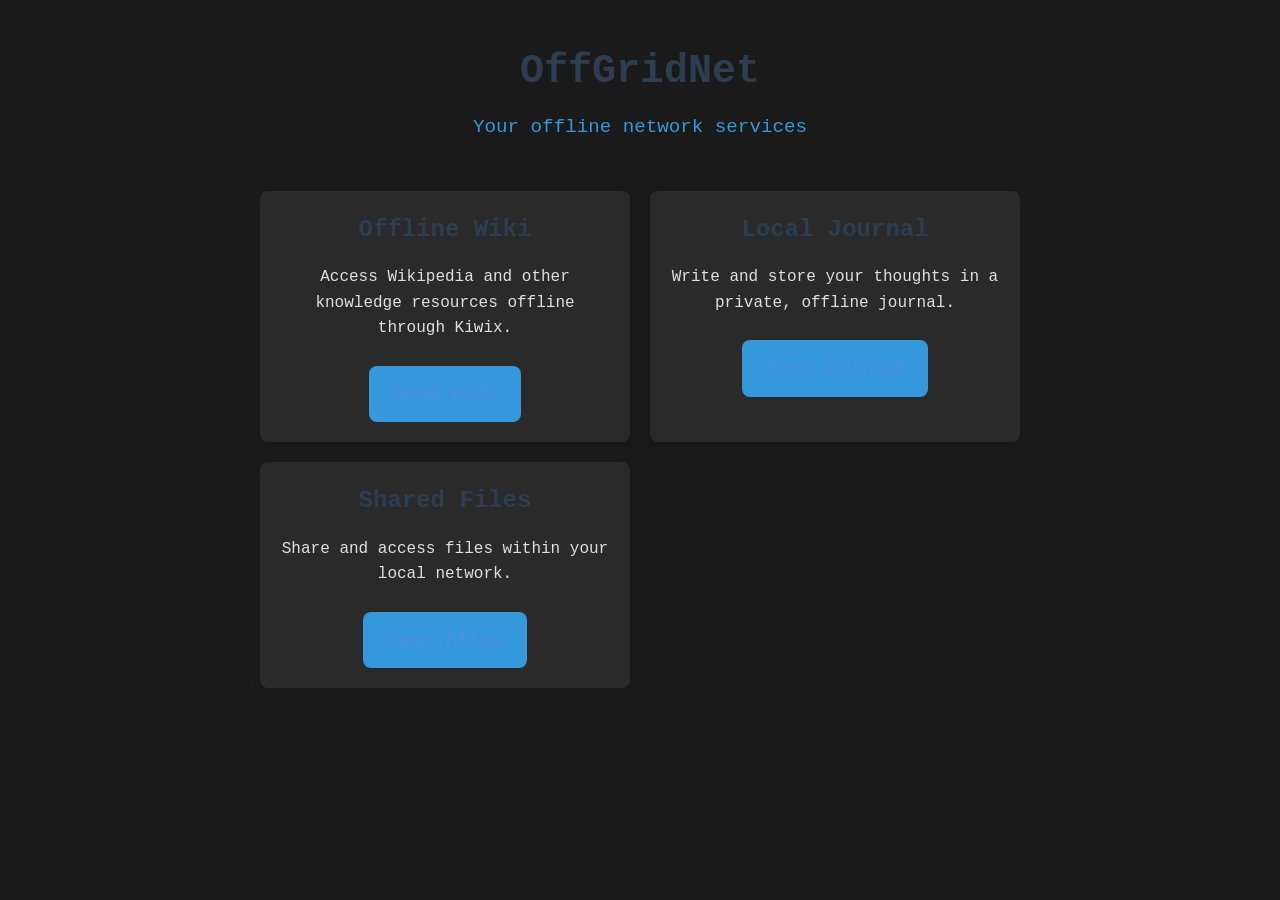
==== frontend/index.html @ b46c92ce "kiwix setup" ====
<!DOCTYPE html>
<html lang="en">
<head>
    <meta charset="UTF-8">
    <meta name="viewport" content="width=device-width, initial-scale=1.0">
    <title>OffGridNet</title>
    <link rel="stylesheet" href="static/css/style.css">
    <style>
        :root {
            --bg-color: #1a1a1a;
            --text-color: #e0e0e0;
            --accent-color: #4a90e2;
            --hover-color: #357abd;
        }
        
        body {
            background-color: var(--bg-color);
            color: var(--text-color);
            font-family: 'Courier New', monospace;
            margin: 0;
            padding: 20px;
            line-height: 1.6;
        }
        
        .container {
            max-width: 800px;
            margin: 0 auto;
            padding: 20px;
        }
        
        .title {
            text-align: center;
            margin-bottom: 40px;
            font-size: 2.5em;
            color: var(--accent-color);
        }
        
        .ascii-art {
            text-align: center;
            margin-bottom: 30px;
            white-space: pre;
            font-family: monospace;
        }
        
        .services {
            display: grid;
            grid-template-columns: repeat(auto-fit, minmax(250px, 1fr));
            gap: 20px;
            margin-top: 40px;
        }
        
        .service-card {
            background-color: #2a2a2a;
            padding: 20px;
            border-radius: 8px;
            text-align: center;
            transition: transform 0.3s ease;
        }
        
        .service-card:hover {
            transform: translateY(-5px);
        }
        
        .service-card a {
            color: var(--accent-color);
            text-decoration: none;
            font-size: 1.2em;
        }
        
        .service-card a:hover {
            color: var(--hover-color);
        }
        
        .service-icon {
            font-size: 2em;
            margin-bottom: 10px;
        }
    /* COMMENT */
    </style>
</head>
<body>
    <div class="container">
        <header>
            <h1>OffGridNet</h1>
            <p>Your offline network services</p>
        </header>

        <div class="services">
            <div class="service-card">
                <h2>Offline Wiki</h2>
                <p>Access Wikipedia and other knowledge resources offline through Kiwix.</p>
                <a href="http://192.168.4.1:8080" class="btn" target="_blank">Open Wiki</a>
            </div>

            <div class="service-card">
                <h2>Local Journal</h2>
                <p>Write and store your thoughts in a private, offline journal.</p>
                <a href="http://192.168.4.1:5000/journal" class="btn" target="_blank">Open Journal</a>
            </div>

            <div class="service-card">
                <h2>Shared Files</h2>
                <p>Share and access files within your local network.</p>
                <a href="http://192.168.4.1:5000/files" class="btn" target="_blank">Open Files</a>
            </div>
        </div>
    </div>
</body>
</html>
---- frontend/static/css/style.css ----
:root {
    --primary-color: #2c3e50;
    --secondary-color: #3498db;
    --background-color: #f5f6fa;
    --card-background: #ffffff;
    --text-color: #2c3e50;
    --border-radius: 8px;
    --box-shadow: 0 4px 6px rgba(0, 0, 0, 0.1);
}

* {
    margin: 0;
    padding: 0;
    box-sizing: border-box;
}

body {
    font-family: 'Segoe UI', Tahoma, Geneva, Verdana, sans-serif;
    background-color: var(--background-color);
    color: var(--text-color);
    line-height: 1.6;
}

.container {
    max-width: 1200px;
    margin: 0 auto;
    padding: 2rem;
}

header {
    text-align: center;
    margin-bottom: 3rem;
}

header h1 {
    font-size: 2.5rem;
    color: var(--primary-color);
    margin-bottom: 0.5rem;
}

header p {
    font-size: 1.2rem;
    color: var(--secondary-color);
}

.services {
    display: grid;
    grid-template-columns: repeat(auto-fit, minmax(300px, 1fr));
    gap: 2rem;
}

.service-card {
    background-color: var(--card-background);
    border-radius: var(--border-radius);
    padding: 2rem;
    box-shadow: var(--box-shadow);
    transition: transform 0.3s ease;
}

.service-card:hover {
    transform: translateY(-5px);
}

.service-card h2 {
    color: var(--primary-color);
    margin-bottom: 1rem;
}

.service-card p {
    color: var(--text-color);
    margin-bottom: 1.5rem;
}

.btn {
    display: inline-block;
    background-color: var(--secondary-color);
    color: white;
    padding: 0.8rem 1.5rem;
    border-radius: var(--border-radius);
    text-decoration: none;
    font-weight: 600;
    transition: background-color 0.3s ease;
}

.btn:hover {
    background-color: #2980b9;
}

@media (max-width: 768px) {
    .container {
        padding: 1rem;
    }
    
    header {
        margin-bottom: 2rem;
    }
    
    .services {
        grid-template-columns: 1fr;
    }
}
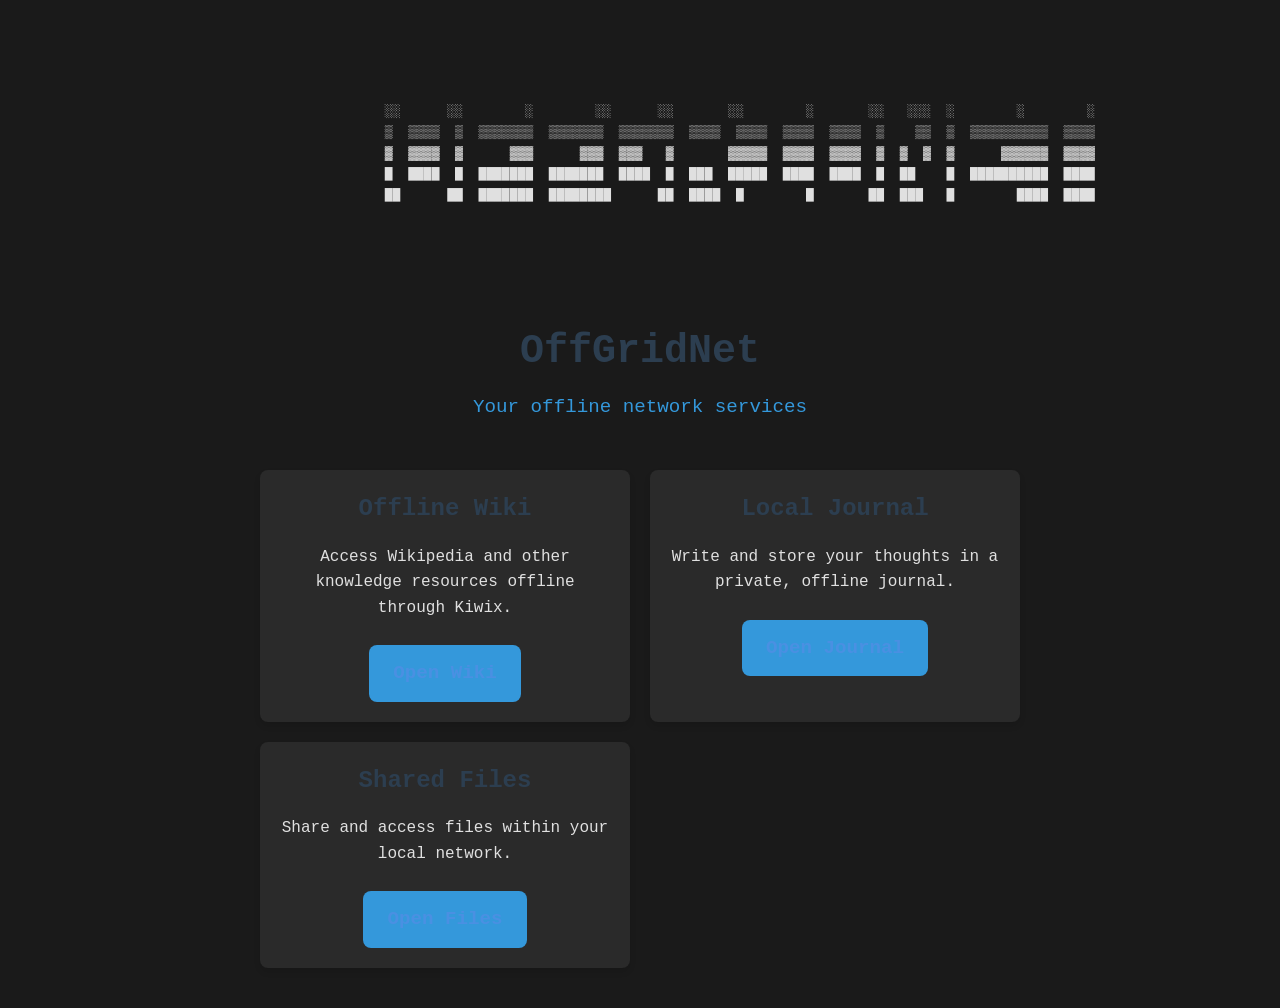
==== commit e49c35be: "add zim files" ====
--- a/frontend/index.html
+++ b/frontend/index.html
@@ -81,6 +81,18 @@
 <body>
     <div class="container">
         <header>
+            <div class="ascii-art">
+ 
+
+                ░░      ░░        ░        ░░      ░░       ░░        ░       ░░   ░░░  ░        ░        ░
+                ▒  ▒▒▒▒  ▒  ▒▒▒▒▒▒▒  ▒▒▒▒▒▒▒  ▒▒▒▒▒▒▒  ▒▒▒▒  ▒▒▒▒  ▒▒▒▒  ▒▒▒▒  ▒    ▒▒  ▒  ▒▒▒▒▒▒▒▒▒▒  ▒▒▒▒
+                ▓  ▓▓▓▓  ▓      ▓▓▓      ▓▓▓  ▓▓▓   ▓       ▓▓▓▓▓  ▓▓▓▓  ▓▓▓▓  ▓  ▓  ▓  ▓      ▓▓▓▓▓▓  ▓▓▓▓
+                █  ████  █  ███████  ███████  ████  █  ███  █████  ████  ████  █  ██    █  ██████████  ████
+                ██      ██  ███████  ████████      ██  ████  █        █       ██  ███   █        ████  ████
+                                                                                                           
+                
+
+            </div>
             <h1>OffGridNet</h1>
             <p>Your offline network services</p>
         </header>
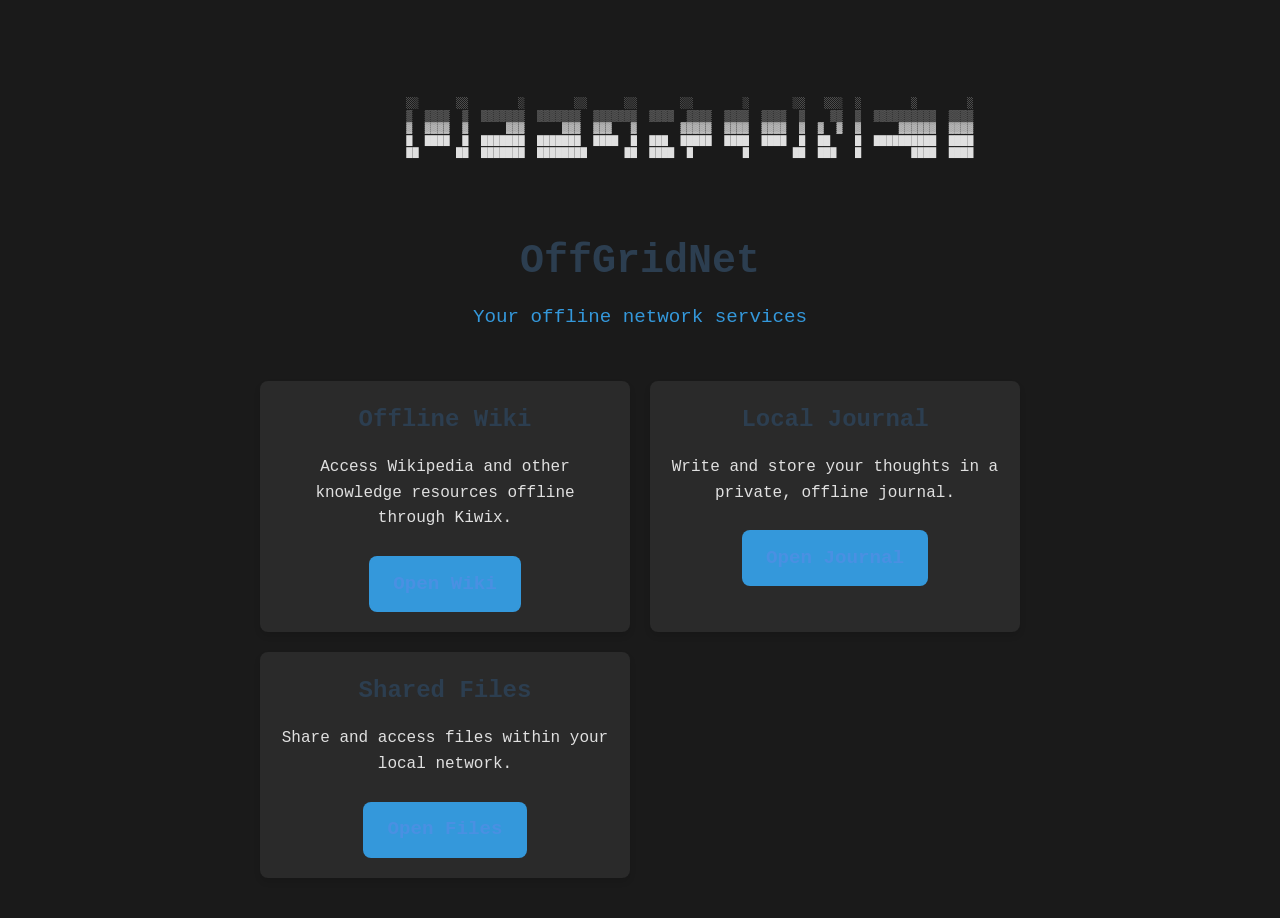
==== commit 101f0aa6: "add zim files" ====
--- a/frontend/index.html
+++ b/frontend/index.html
@@ -37,9 +37,15 @@
         
         .ascii-art {
             text-align: center;
-            margin-bottom: 30px;
+            margin: 20px auto;
             white-space: pre;
             font-family: monospace;
+            font-size: 0.8em;
+            line-height: 1.2;
+            display: block;
+            width: fit-content;
+            margin-left: auto;
+            margin-right: auto;
         }
         
         .services {
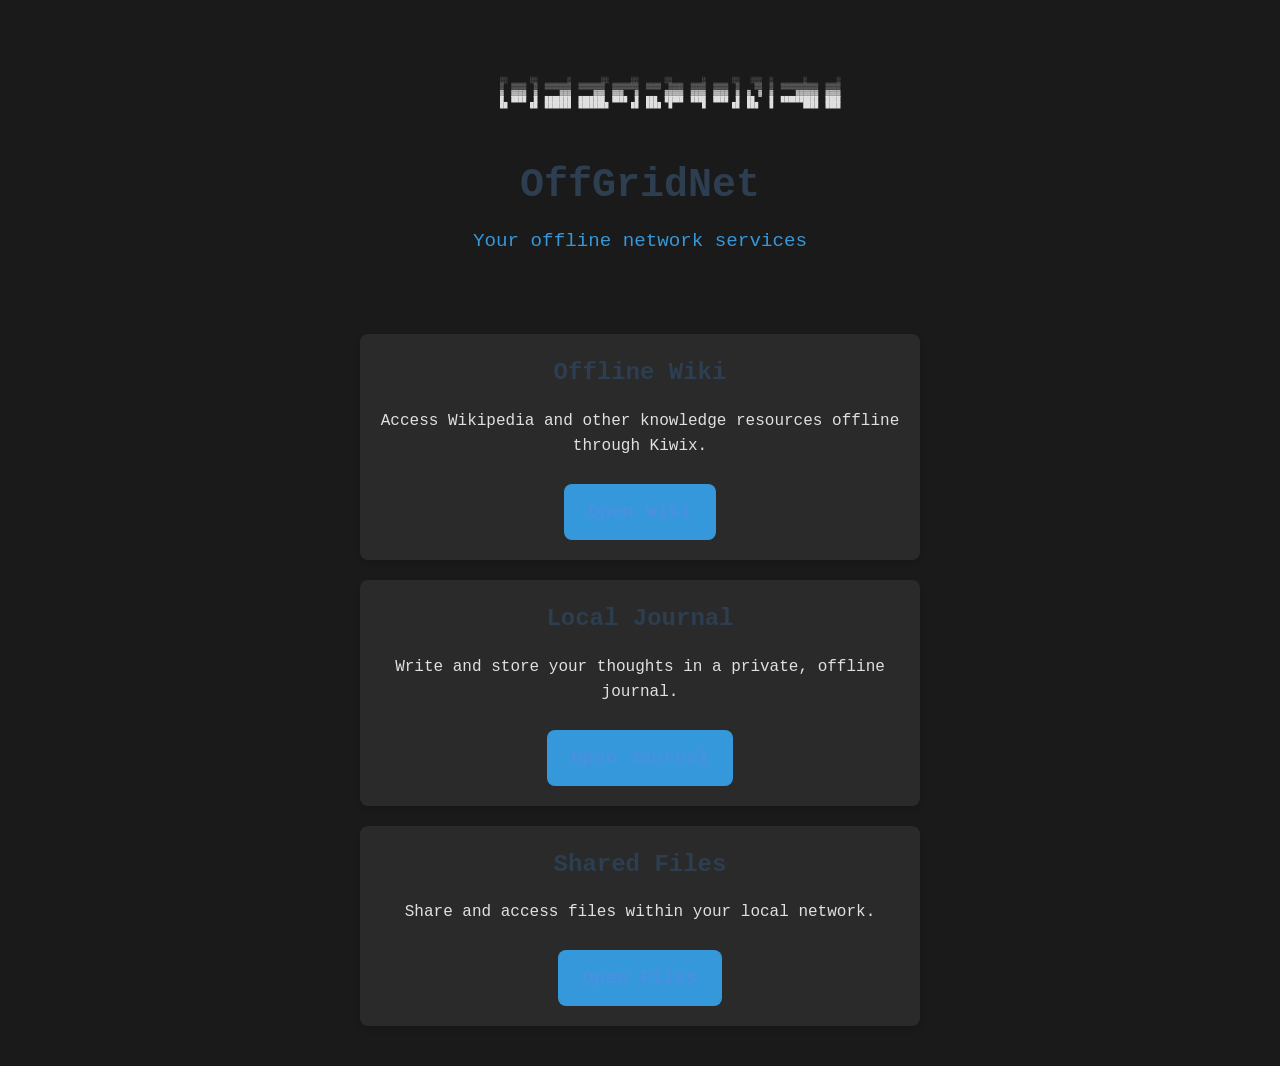
==== commit 50f9052f: "styling" ====
--- a/frontend/index.html
+++ b/frontend/index.html
@@ -20,39 +20,47 @@
             margin: 0;
             padding: 20px;
             line-height: 1.6;
+            display: flex;
+            justify-content: center;
         }
         
         .container {
-            max-width: 800px;
+            max-width: 600px;
             margin: 0 auto;
             padding: 20px;
+            display: flex;
+            flex-direction: column;
+            align-items: center;
         }
         
         .title {
             text-align: center;
-            margin-bottom: 40px;
-            font-size: 2.5em;
+            margin-bottom: 20px;
+            font-size: 2em;
             color: var(--accent-color);
         }
         
         .ascii-art {
             text-align: center;
-            margin: 20px auto;
+            margin: 10px auto;
             white-space: pre;
             font-family: monospace;
-            font-size: 0.8em;
-            line-height: 1.2;
+            font-size: 0.6em;
+            line-height: 1;
             display: block;
             width: fit-content;
             margin-left: auto;
             margin-right: auto;
+            transform: scale(0.8);
+            transform-origin: center;
         }
         
         .services {
-            display: grid;
-            grid-template-columns: repeat(auto-fit, minmax(250px, 1fr));
+            display: flex;
+            flex-direction: column;
             gap: 20px;
-            margin-top: 40px;
+            margin-top: 30px;
+            width: 100%;
         }
         
         .service-card {
@@ -61,6 +69,8 @@
             border-radius: 8px;
             text-align: center;
             transition: transform 0.3s ease;
+            width: 100%;
+            box-sizing: border-box;
         }
         
         .service-card:hover {
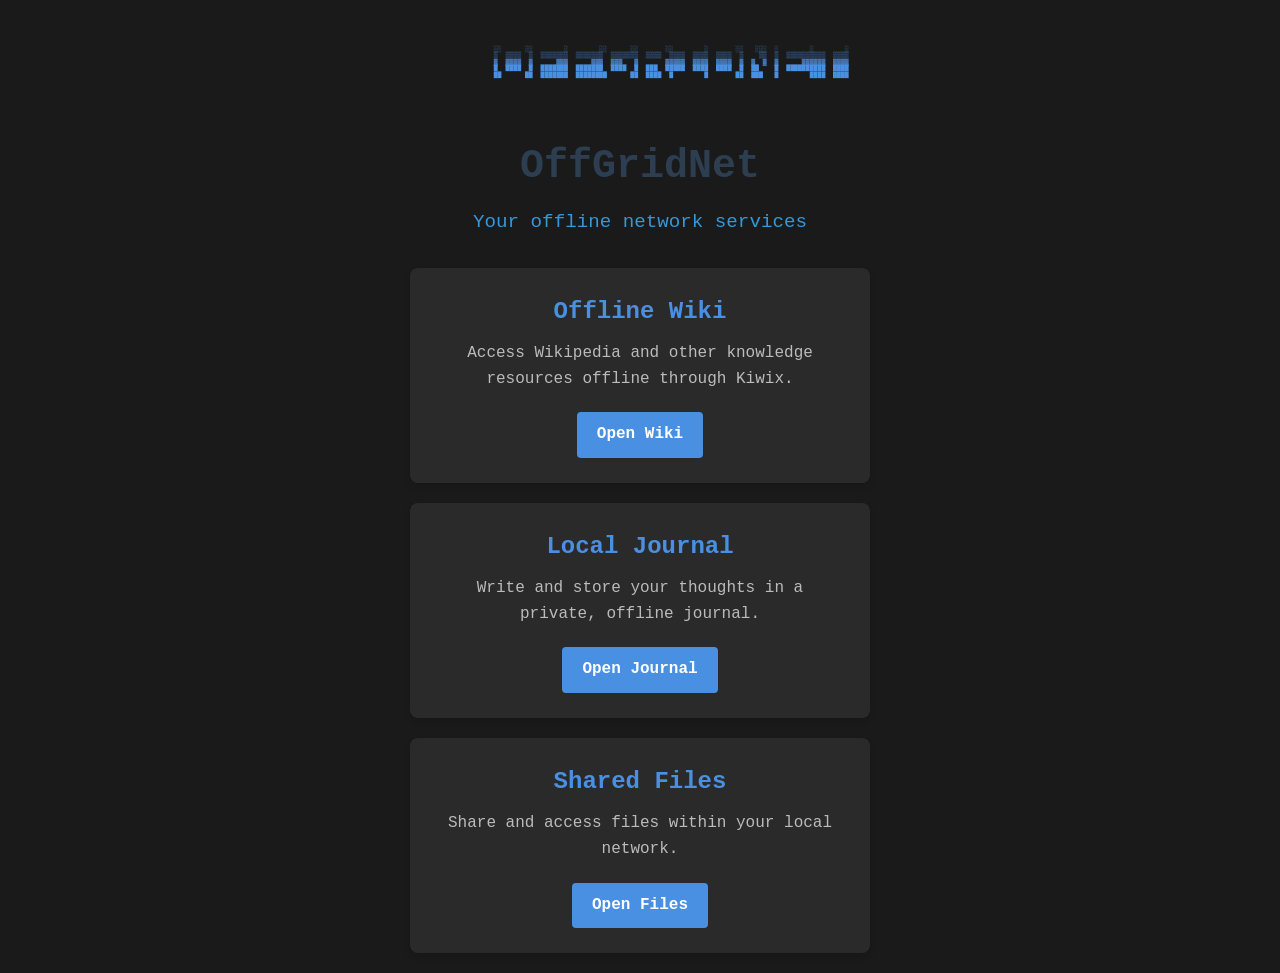
==== commit 9e925bba: "styling" ====
--- a/frontend/index.html
+++ b/frontend/index.html
@@ -11,6 +11,7 @@
             --text-color: #e0e0e0;
             --accent-color: #4a90e2;
             --hover-color: #357abd;
+            --card-bg: #2a2a2a;
         }
         
         body {
@@ -18,88 +19,98 @@
             color: var(--text-color);
             font-family: 'Courier New', monospace;
             margin: 0;
-            padding: 20px;
-            line-height: 1.6;
+            padding: 0;
+            min-height: 100vh;
             display: flex;
             justify-content: center;
+            align-items: flex-start;
         }
         
         .container {
-            max-width: 600px;
-            margin: 0 auto;
+            width: 100%;
+            max-width: 500px;
             padding: 20px;
             display: flex;
             flex-direction: column;
             align-items: center;
         }
         
-        .title {
-            text-align: center;
-            margin-bottom: 20px;
-            font-size: 2em;
+        header {
+            width: 100%;
+            display: flex;
+            flex-direction: column;
+            align-items: center;
+            margin-bottom: 30px;
+        }
+        
+        h1 {
             color: var(--accent-color);
+            margin: 10px 0;
+            font-size: 2.5em;
+        }
+        
+        p {
+            color: var(--text-color);
+            margin: 0;
+            font-size: 1.2em;
         }
         
         .ascii-art {
+            font-family: monospace;
+            font-size: 0.5em;
+            line-height: 1;
+            color: var(--accent-color);
             text-align: center;
-            margin: 10px auto;
+            margin: 20px 0;
             white-space: pre;
-            font-family: monospace;
-            font-size: 0.6em;
-            line-height: 1;
-            display: block;
-            width: fit-content;
-            margin-left: auto;
-            margin-right: auto;
-            transform: scale(0.8);
-            transform-origin: center;
         }
         
         .services {
+            width: 100%;
             display: flex;
             flex-direction: column;
             gap: 20px;
-            margin-top: 30px;
-            width: 100%;
         }
         
         .service-card {
-            background-color: #2a2a2a;
-            padding: 20px;
+            background-color: var(--card-bg);
+            padding: 25px;
             border-radius: 8px;
             text-align: center;
             transition: transform 0.3s ease;
-            width: 100%;
-            box-sizing: border-box;
         }
         
-        .service-card:hover {
-            transform: translateY(-5px);
+        .service-card h2 {
+            color: var(--accent-color);
+            margin: 0 0 10px 0;
+            font-size: 1.5em;
         }
         
-        .service-card a {
-            color: var(--accent-color);
-            text-decoration: none;
-            font-size: 1.2em;
+        .service-card p {
+            margin: 0 0 20px 0;
+            font-size: 1em;
+            opacity: 0.8;
         }
         
-        .service-card a:hover {
-            color: var(--hover-color);
+        .btn {
+            display: inline-block;
+            padding: 10px 20px;
+            background-color: var(--accent-color);
+            color: white;
+            text-decoration: none;
+            border-radius: 4px;
+            transition: background-color 0.3s ease;
         }
         
-        .service-icon {
-            font-size: 2em;
-            margin-bottom: 10px;
+        .btn:hover {
+            background-color: var(--hover-color);
         }
-    /* COMMENT */
     </style>
 </head>
 <body>
     <div class="container">
         <header>
             <div class="ascii-art">
- 
-
                 ░░      ░░        ░        ░░      ░░       ░░        ░       ░░   ░░░  ░        ░        ░
                 ▒  ▒▒▒▒  ▒  ▒▒▒▒▒▒▒  ▒▒▒▒▒▒▒  ▒▒▒▒▒▒▒  ▒▒▒▒  ▒▒▒▒  ▒▒▒▒  ▒▒▒▒  ▒    ▒▒  ▒  ▒▒▒▒▒▒▒▒▒▒  ▒▒▒▒
                 ▓  ▓▓▓▓  ▓      ▓▓▓      ▓▓▓  ▓▓▓   ▓       ▓▓▓▓▓  ▓▓▓▓  ▓▓▓▓  ▓  ▓  ▓  ▓      ▓▓▓▓▓▓  ▓▓▓▓
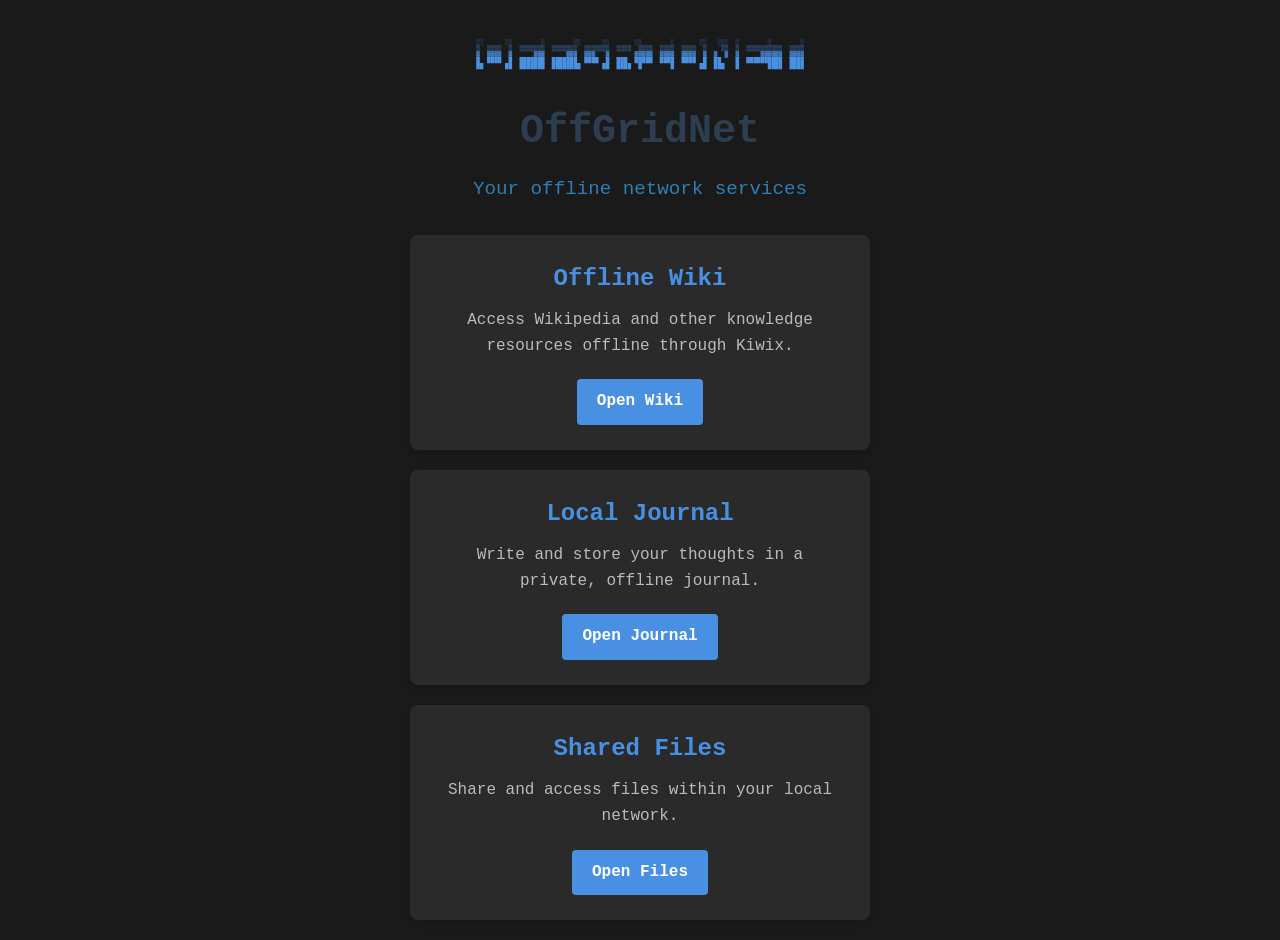
==== commit 30ec9317: "file check test" ====
--- a/frontend/index.html
+++ b/frontend/index.html
@@ -34,35 +34,41 @@
             flex-direction: column;
             align-items: center;
         }
+
+        .ascii-container {
+            width: 100%;
+            display: flex;
+            justify-content: center;
+            margin: 20px 0;
+        }
+        
+        .ascii-art {
+            font-family: monospace;
+            font-size: 0.45em;
+            line-height: 1;
+            color: var(--accent-color);
+            white-space: pre;
+            text-align: center;
+            margin: 0;
+            display: inline-block;
+        }
         
         header {
             width: 100%;
-            display: flex;
-            flex-direction: column;
-            align-items: center;
-            margin-bottom: 30px;
+            text-align: center;
+            margin: 10px 0 30px 0;
         }
         
         h1 {
             color: var(--accent-color);
-            margin: 10px 0;
+            margin: 0;
             font-size: 2.5em;
         }
         
-        p {
-            color: var(--text-color);
-            margin: 0;
+        header p {
+            margin: 10px 0 0 0;
             font-size: 1.2em;
-        }
-        
-        .ascii-art {
-            font-family: monospace;
-            font-size: 0.5em;
-            line-height: 1;
-            color: var(--accent-color);
-            text-align: center;
-            margin: 20px 0;
-            white-space: pre;
+            opacity: 0.8;
         }
         
         .services {
@@ -109,17 +115,14 @@
 </head>
 <body>
     <div class="container">
+        <div class="ascii-container">
+            <pre class="ascii-art">░░      ░░        ░        ░░      ░░       ░░        ░       ░░   ░░░  ░        ░        ░
+▒  ▒▒▒▒  ▒  ▒▒▒▒▒▒▒  ▒▒▒▒▒▒▒  ▒▒▒▒▒▒▒  ▒▒▒▒  ▒▒▒▒  ▒▒▒▒  ▒▒▒▒  ▒    ▒▒  ▒  ▒▒▒▒▒▒▒▒▒▒  ▒▒▒▒
+▓  ▓▓▓▓  ▓      ▓▓▓      ▓▓▓  ▓▓▓   ▓       ▓▓▓▓▓  ▓▓▓▓  ▓▓▓▓  ▓  ▓  ▓  ▓      ▓▓▓▓▓▓  ▓▓▓▓
+█  ████  █  ███████  ███████  ████  █  ███  █████  ████  ████  █  ██    █  ██████████  ████
+██      ██  ███████  ████████      ██  ████  █        █       ██  ███   █        ████  ████</pre>
+        </div>
         <header>
-            <div class="ascii-art">
-                ░░      ░░        ░        ░░      ░░       ░░        ░       ░░   ░░░  ░        ░        ░
-                ▒  ▒▒▒▒  ▒  ▒▒▒▒▒▒▒  ▒▒▒▒▒▒▒  ▒▒▒▒▒▒▒  ▒▒▒▒  ▒▒▒▒  ▒▒▒▒  ▒▒▒▒  ▒    ▒▒  ▒  ▒▒▒▒▒▒▒▒▒▒  ▒▒▒▒
-                ▓  ▓▓▓▓  ▓      ▓▓▓      ▓▓▓  ▓▓▓   ▓       ▓▓▓▓▓  ▓▓▓▓  ▓▓▓▓  ▓  ▓  ▓  ▓      ▓▓▓▓▓▓  ▓▓▓▓
-                █  ████  █  ███████  ███████  ████  █  ███  █████  ████  ████  █  ██    █  ██████████  ████
-                ██      ██  ███████  ████████      ██  ████  █        █       ██  ███   █        ████  ████
-                                                                                                           
-                
-
-            </div>
             <h1>OffGridNet</h1>
             <p>Your offline network services</p>
         </header>
